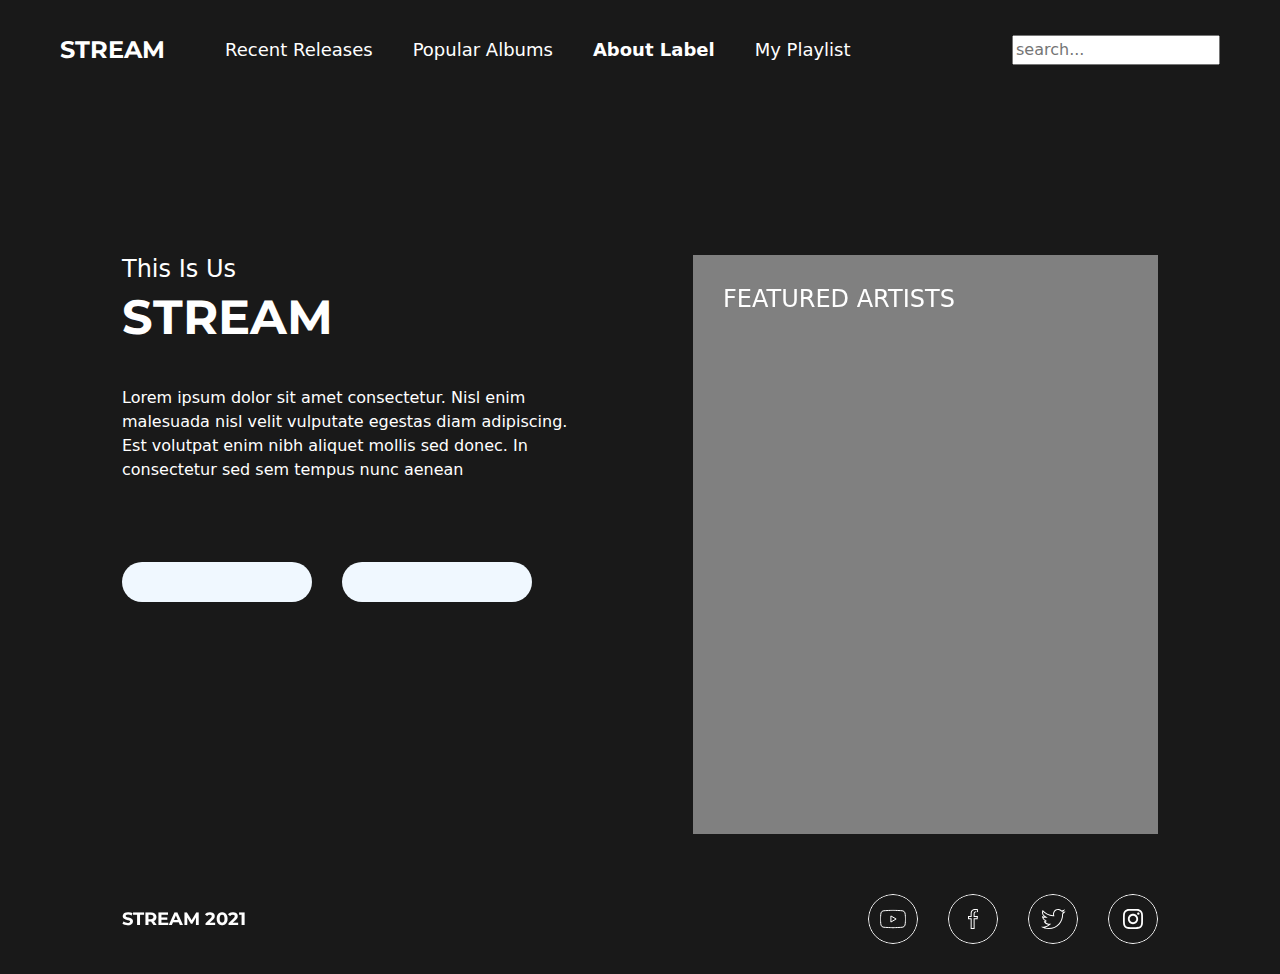
==== pages/about.html @ 1b76180d "complete the structure of the site" ====
<!DOCTYPE html>
<html lang="en">
<head>
    <meta charset="UTF-8">
    <meta http-equiv="X-UA-Compatible" content="IE=edge">
    <meta name="viewport" content="width=device-width, initial-scale=1.0">
    <title>Stream: About Label</title>

    <!--external documents-->
    <link rel="stylesheet" href="https://cdn.jsdelivr.net/npm/bootstrap@5.2.3/dist/css/bootstrap.min.css">
    <script src="https://cdn.jsdelivr.net/npm/bootstrap@5.2.3/dist/js/bootstrap.min.js">  </script>

    <link rel="preconnect" href="https://fonts.googleapis.com">
    <link rel="preconnect" href="https://fonts.gstatic.com" crossorigin>
    <link href="https://fonts.googleapis.com/css2?family=Inter:wght@400;700&family=Montserrat:wght@400;700&display=swap" rel="stylesheet">

    <!--Internal Documents-->
    <link rel="stylesheet" href="../css/main.css">

</head>

<body>

    <div class="container-fluid">

        <!--Navbar-->

        <nav class="navbar">
            <div class="nav-con">
              <div class="wrapper">
                <a href="../index.html"> <div class="brand"> STREAM</div> </a> 
  
                <div class="nav-links">
                  <div class="link">Recent Releases</div>
                  <div class="link">Popular Albums</div>
                  <a href="../pages/about.html"> <div class="link active">About Label</div> </a>
                  <a href="../pages/my-playlist.html"> <div class="link">My Playlist</div> </a>
                </div>
              </div>
  
              <div class="wrapper">
                <div class="search">
                  <input placeholder="search...">
                </div>
              </div>
            
            </div>            
          </nav>

          <!--About Content-->
          <div class="global-padding about-content container">
            <div class="row">
            
                <div class="col-6 about-info">
                    <h3 class="small-heading"> This Is Us</h3>
                    <h2 class="large-heading">STREAM</h2>
                    <p>Lorem ipsum dolor sit amet consectetur. Nisl enim malesuada nisl velit vulputate egestas diam adipiscing. Est volutpat enim nibh aliquet mollis sed donec. In consectetur sed sem tempus nunc aenean  </p>
                    <div class="contact-links">
                        <div class="contact"></div>
                        <div class="contact"></div>
                    </div>
                    <iframe src="https://www.google.com/maps/embed?pb=!1m18!1m12!1m3!1d12377.290535904922!2d-3.0237813716739503!3d39.144642864208684!2m3!1f0!2f0!3f0!3m2!1i1024!2i768!4f13.1!3m3!1m2!1s0xd68fc873595445d%3A0xa8f6b7d4b3d72917!2sHotel%20Ramomar%20S%20A!5e0!3m2!1sen!2sza!4v1679650026086!5m2!1sen!2sza" width="100%" height="200" style="border:0;" allowfullscreen="" loading="lazy" referrerpolicy="no-referrer-when-downgrade"></iframe>
                </div>
    
                <div class="col-6 form">
    
                    <div class="form-con">
                        <h3 class="small-heading"> FEATURED ARTISTS</h3>
                    </div>
    
                </div>
    
            </div>
          </div>
        

        <!--Footer-->

        <div class="global-padding container">
            <div class="row">
              <div class="col-12 footer">
                <div class="brand-footer"> STREAM 2021</div>
                <div class="socials">
                  <div class="social-link youtube"></div>
                  <div class="social-link facebook"></div>
                  <div class="social-link twitter"></div>
                  <div class="social-link instagram"></div>
                </div>
              </div>
            </div>
          </div>

    </div>
    
</body>
</html>
---- css/main.css ----
/* Global Styles*/
body{
    color: white;
    font-family: font-family: 'Inter', sans-serif ;
    background-color: #191919;
}

a{
    text-decoration: none;
}

h1,h2{
    font-family: 'Montserrat', sans-serif;
}
h1{font-weight: 700;}

.global-padding{
    padding-left: 122px;
    padding-right: 122px;
}

.container{
    max-width: 1430px;
}

.container-fluid{
    padding: 0;
}

.section-marg{
    margin-top: 80px;
}

/* Homepage styles */
/* Navbar styles */
.navbar{
    padding-left: 60px;
    padding-right: 60px;
    width: 100%;
    height: 100px;
    position:absolute;
}

.brand{
    display: inline-block;
    font-size: 24px;
    font-family: 'Montserrat', sans-serif;
    font-weight: 700;
    margin-right: 60px;
    color: white;
    transition: ease-out;
    transition-duration: 0.2s;
}

.brand:hover{
    cursor: pointer;
    color: #F20D26;
    transition: ease-out;
    transition-duration: 0.2s;

}

.nav-links{
    display: flex;
}

.link{
    font-size: 18px;
    color: white;
    margin-right: 40px;
    padding-top: 10px;
    padding-bottom: 10px;
    cursor: pointer;
    border-bottom: 2px solid transparent;
    transition-duration: 0.2s;
}

.link:hover{
    border-bottom: 2px solid #F20D26;
    transition: ease-out;
    transition-duration: 0.2s;
}

.active{
    font-weight: 700;
}

.nav-con{
    width: 100%;
    display: flex;
    align-items: center;
    justify-content: space-between;
}

.search{
    
}

.nav-con .wrapper{
    display: flex;
    align-items: center;
}

/* Header/hero */

header{
    width: 100%;
    min-height: 110vh;
    background-color: #2b2b2b;
}

.hero-content{
    padding-top: 45vh;
}

.hero-content_buttons{
    margin-top: 70px;
    display: flex;
    align-items: center;
}

.large-button{
    display: inline-block;
    width: 225px;
    height: 70px;
    text-align: center;
    padding-top: 16px;
    border-radius: 100px;
    font-size: 24px;
    margin-right: 30px;
    transition: 0.2s;
    transition-timing-function: ease-out;
}

.filled{
    background-color: #F20D26 ;
    color: white;
}

.large-button:hover{
    background-color: white;
    color: black;
    cursor: pointer;
    transition: 0.2s;
    transition-timing-function: ease-out;
}

.invert{
    border: 2px solid #F20D26;
}

.large-heart_con{
    display: flex;
    align-items: center;
    justify-content: center;
    border-radius: 50%;
    width: 70px;
    height: 70px;
    border: 2px solid #F20D26;
    transition: 0.2s;
    transition-timing-function: ease-out;
    justify-content: center;
}

.heart-icon{
    width: 32.88px;
    height: 28.64px;
    display: inline-block;
    background-image: url("../assets/heart\ icon.svg");
    background-position: center;
    background-size: cover;
}

/* Introduction Section */

.featured{
    width: 100%;
    margin-top: -60px;
    display: flex;
    justify-content: space-between;
    position: relative;
}

.featured_video{
    width: 50%;
    height: 25vw;
    background-color: #2b2b2b;
    z-index: 2;
}

.featured_intro{
    width: 57%;
    background: rgba(51,51,51,0.8);
    margin-left: -7%;
    min-height: 30vw;
    padding-left: 12%;
    padding-top: 30px;
    padding-right: 60px;
    z-index: 1;
}

.large-heading{
    font-size: 48px;
    font-weight: 700;
    margin-bottom: 40px;
}

.small-heading{
    font-size: 24px;
    font-weight: 400;
    margin-bottom: 5px;
}

.arrow-con{
    display: flex;
    margin-top: 30px;
    margin-bottom: 30px;
    float: right;
}

.arrow{
    display: flex;
    align-items: center;
    justify-content: center;
    border-radius: 50%;
    width: 50px;
    height: 50px;
    border: 4px solid #F20D26;
    transition: 0.2s;
    transition-timing-function: ease-out;
    justify-content: center;
    margin-left: 20px;
}

.arrow-icon{
    width: 7.72px;
    height: 15.43px;
    display: inline-block;
    background-position: center;
    background-size: cover;
}

.left-arrow{
    background-image: url("../assets/left\ arrow.svg");
}

.right-arrow{
    background-image: url("../assets/right\ arrow.svg");
}

.circle:hover{
    background-color: #F20D26;
    cursor: pointer;
    transition: 0.2s;
    transition-timing-function: ease-out;
}

/* Recent releases section */


.album{
    height: 277px;
    width: 277px;
    background-color: lightgray;
}

.margin-b{
    margin-bottom: 40px;
}

.album-hover{
    width: 100%;
    height: 100%;
    transition-duration: 0.2s;
    opacity: 0%;
}

.album-play{
    width: 100%;
    height: 207px;
    display: flex;
}

.album-info{
    width: 100%;
    height: 70px;
    background-color: rgba(0,0,0,0.8);
}

.album:hover .album-hover{
    opacity: 100%;
    transition: ease-out;
    transition-duration: 0.2s;
    cursor: pointer;
}

.album-play{
    display: flex;
    justify-content: center;
    align-items: center;
}

.play-button{
    display: inline-block;
    height: 70px;
    width: 70px;
    background-image: url("../assets/play_icon.svg");
    background-position: center;
    background-size: cover;
}

.album-info{
    display: flex;
    justify-content: space-between;
    align-items: center;
    padding-left: 10px;
    padding-right: 10px;
}

.information{
    display: inline-block;
}

.like{
    display: inline-block;
}

.artist-name{
    font-size: 12px;
    margin-bottom: 4px;
}

.album-name{
    font-size: 18px;
    font-family: 'Montserrat', sans-serif;
    font-weight: 700;
    margin: 0;
}

.like{
    width: 40px;
    height: 40px;
    border-radius: 50%;
    background-image: url("../assets/heart_icon_smal\ 1.svg");
    background-position: center;
    background-size: cover;
}

/* Footer */

.small-top-marg{
    margin-top: 30px;
}

.footer{
    display: flex;
    justify-content: space-between;
    align-items: center;
    padding-top: 60px;
    padding-bottom: 30px;
}

.brand-footer{
    font-size: 18px;
    font-family: 'Montserrat', sans-serif;
    font-weight: 700;
    margin: 0;
}

.socials{
    display: flex;
}

.social-link{
    width: 50px;
    height: 50px;
    border-radius: 50%;
    background-position: center;
    background-size: cover;
    transition: ease-out;
    transition-duration: 0.2s;
    margin-left: 30px;
}

.social-link:hover{
    scale:1.1;
    transition: ease-out;
    transition-duration: 0.2s;
    cursor: pointer;
}

.youtube{
    background-image: url("../assets/youtube.svg");
}

.facebook{
    background-image: url("../assets/facebook.svg");
}

.twitter{
    background-image: url("../assets/twitter.svg");
}

.instagram{
    background-image: url("../assets/instagram.svg");
}

/* Page 2 */
/* About content */

.about-content{
    padding-top: 255px;
}

.about-info{
    padding-right: 5%;
}

.form{
    padding-left: 5%;
}

.contact-links{
    display: flex;
    margin-top: 80px;
    margin-bottom: 25px;
}

.contact{
    width: 190px;
    height: 40px;
    border-radius: 100px;
    background-color: aliceblue;
    margin-right: 30px;
}

.form-con{
    width: 100%;
    height: 100%;
    background-color: gray;
    padding: 30px;
}

/* Page 3 */

/* Playlist Interface */

.playlist-interface{
    padding-top: 145px;
}

.playlist_album-cover{
    width: 100%;
    background-color: aliceblue;
    height: 470px;
}

.playlist_songs{
    width: 100%;
    background-color: rgb(47, 100, 146);
    height: 500px;
}

.slider-controls{
    background-color: aliceblue;
    height: 50px;
    margin-top: 140px;
    margin-bottom: 40px;
}
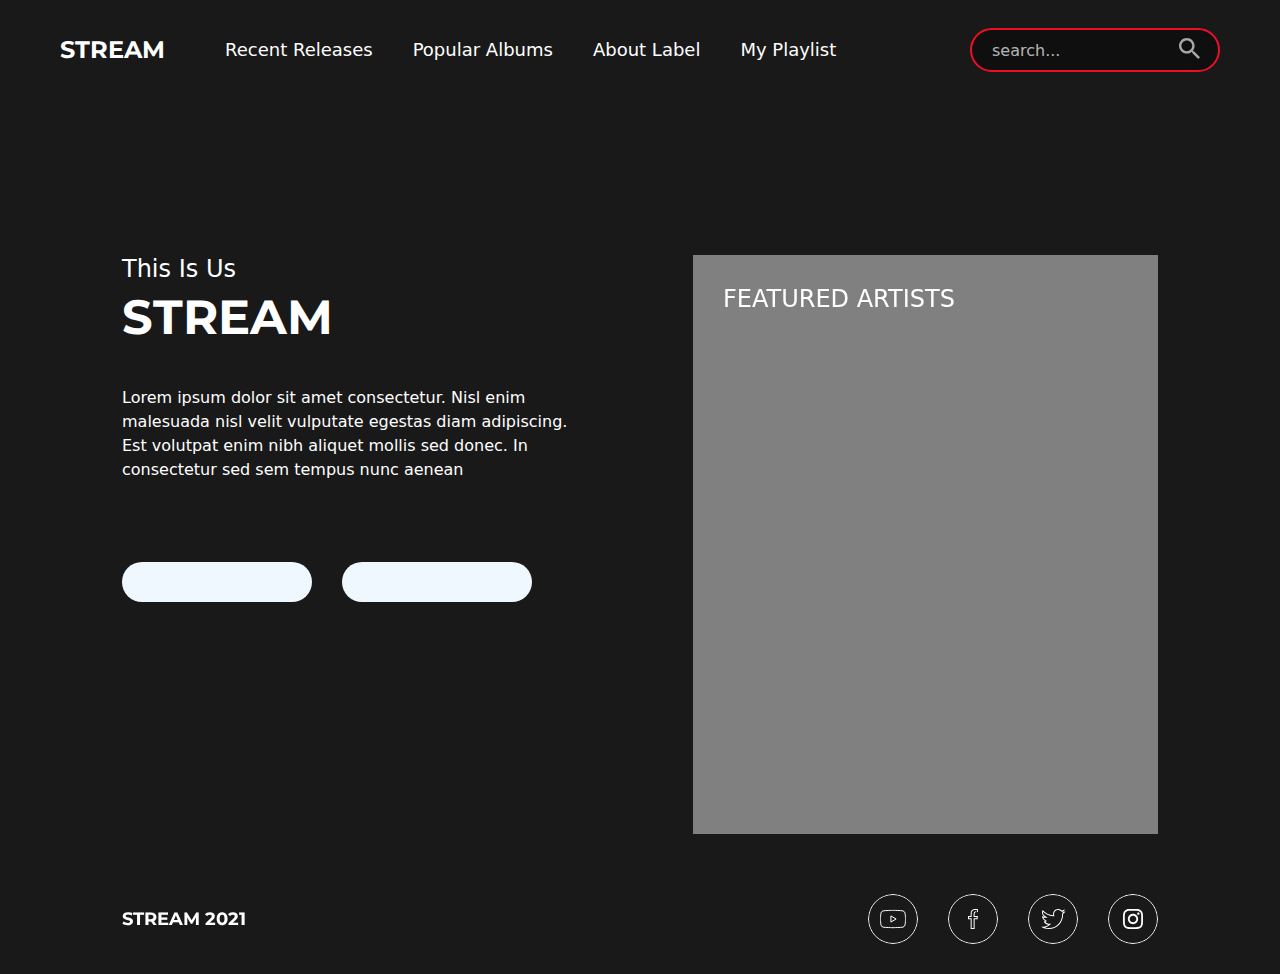
==== commit 8de07c32: "update navbar" ====
--- a/pages/about.html
+++ b/pages/about.html
@@ -26,26 +26,28 @@
         <!--Navbar-->
 
         <nav class="navbar">
-            <div class="nav-con">
-              <div class="wrapper">
-                <a href="../index.html"> <div class="brand"> STREAM</div> </a> 
-  
-                <div class="nav-links">
-                  <div class="link">Recent Releases</div>
-                  <div class="link">Popular Albums</div>
-                  <a href="../pages/about.html"> <div class="link active">About Label</div> </a>
-                  <a href="../pages/my-playlist.html"> <div class="link">My Playlist</div> </a>
-                </div>
+          <div class="nav-con">
+            <div class="wrapper">
+              <a href="../index.html"> <div class="brand"> STREAM</div> </a> 
+
+              <div class="nav-links">
+                <div class="link">Recent Releases</div>
+                <div class="link">Popular Albums</div>
+                <a href="/pages/about.html"> <div class="link">About Label</div> </a>
+                <a href="/pages/my-playlist.html"> <div class="link">My Playlist</div> </a>
               </div>
-  
-              <div class="wrapper">
-                <div class="search">
-                  <input placeholder="search...">
-                </div>
+            </div>
+
+            <div class="wrapper-search">
+              <div class="search">
+                <input class="search-bar" placeholder="search...">
               </div>
-            
-            </div>            
-          </nav>
+              <div class="search-icon">
+                <img class="" src="/assets/search-icon.svg">
+              </div>
+            </div>
+          </div>            
+        </nav>
 
           <!--About Content-->
           <div class="global-padding about-content container">
--- a/css/main.css
+++ b/css/main.css
@@ -92,21 +92,58 @@
     justify-content: space-between;
 }
 
-.search{
-    
-}
-
 .nav-con .wrapper{
     display: flex;
     align-items: center;
 }
 
+.search-bar{
+    width: 250px;
+    height: 44px;
+    border-radius: 50px;
+    background-color: rgba(0,0,0,0.4);
+    border: 2px solid #F20D26;
+    padding: 0;
+    padding-left: 20px;
+    padding-right: 20px;
+    color: white;
+    padding-right: 50px;
+}
+
+.search-bar::placeholder{
+    color: rgba(255, 255, 255, 0.7);
+}
+
+.wrapper-search{
+    position: relative;
+}
+
+.search-icon{
+    opacity: 80%;
+    position: absolute;
+    right: 20px;
+    top: 8px;
+    cursor: pointer;
+}
+
+
+
 /* Header/hero */
 
 header{
     width: 100%;
     min-height: 110vh;
-    background-color: #2b2b2b;
+    background-image: url("../assets/hero\ image.jpg");
+    background-position: center;
+    background-size: cover;
+}
+
+.hero-content h1{
+    font-size: 72px;
+}
+
+.hero-content h3{
+    font-size: 36px;
 }
 
 .hero-content{
@@ -262,6 +299,7 @@
     height: 277px;
     width: 277px;
     background-color: lightgray;
+    margin-bottom: 30px;
 }
 
 .margin-b{
@@ -285,6 +323,8 @@
     width: 100%;
     height: 70px;
     background-color: rgba(0,0,0,0.8);
+    background-size: cover;
+    background-position: center;
 }
 
 .album:hover .album-hover{
@@ -304,9 +344,18 @@
     display: inline-block;
     height: 70px;
     width: 70px;
+    border-radius: 50%;
     background-image: url("../assets/play_icon.svg");
     background-position: center;
     background-size: cover;
+    transition: ease-out;
+    transition-duration: 0.2s;
+}
+
+.play-button:hover{
+    background-color: #F20D26;
+    transition: ease-out;
+    transition-duration: 0.2s;
 }
 
 .album-info{
@@ -318,10 +367,6 @@
 }
 
 .information{
-    display: inline-block;
-}
-
-.like{
     display: inline-block;
 }
 
@@ -338,13 +383,29 @@
 }
 
 .like{
+    display: inline-block;
     width: 40px;
     height: 40px;
     border-radius: 50%;
     background-image: url("../assets/heart_icon_smal\ 1.svg");
     background-position: center;
     background-size: cover;
-}
+    transition: ease-out;
+    transition-duration: 0.2s;
+}
+
+.song-1{ background-image: url("../assets/albums/album01.jpg"); }
+.song-2{ background-image: url("../assets/albums/album02.jpg"); }
+.song-3{ background-image: url("../assets/albums/album03.jpg"); }
+.song-4{ background-image: url("../assets/albums/album04.jpg"); }
+.song-5{ background-image: url("../assets/albums/album05.jpg"); }
+.song-6{ background-image: url("../assets/albums/album06.jpg"); }
+.song-7{ background-image: url("../assets/albums/album07.jpg"); }
+.song-8{ background-image: url("../assets/albums/album08.jpg"); }
+.song-9{ background-image: url("../assets/albums/album09.jpg"); }
+.song-10{ background-image: url("../assets/albums/album10.jpg"); }
+.song-11{ background-image: url("../assets/albums/album11.jpg"); }
+.song-12{ background-image: url("../assets/albums/album12.jpg"); }
 
 /* Footer */
 
@@ -389,21 +450,10 @@
     cursor: pointer;
 }
 
-.youtube{
-    background-image: url("../assets/youtube.svg");
-}
-
-.facebook{
-    background-image: url("../assets/facebook.svg");
-}
-
-.twitter{
-    background-image: url("../assets/twitter.svg");
-}
-
-.instagram{
-    background-image: url("../assets/instagram.svg");
-}
+.youtube{background-image: url("../assets/youtube.svg");}
+.facebook{background-image: url("../assets/facebook.svg");}
+.twitter{background-image: url("../assets/twitter.svg");}
+.instagram{background-image: url("../assets/instagram.svg");}
 
 /* Page 2 */
 /* About content */
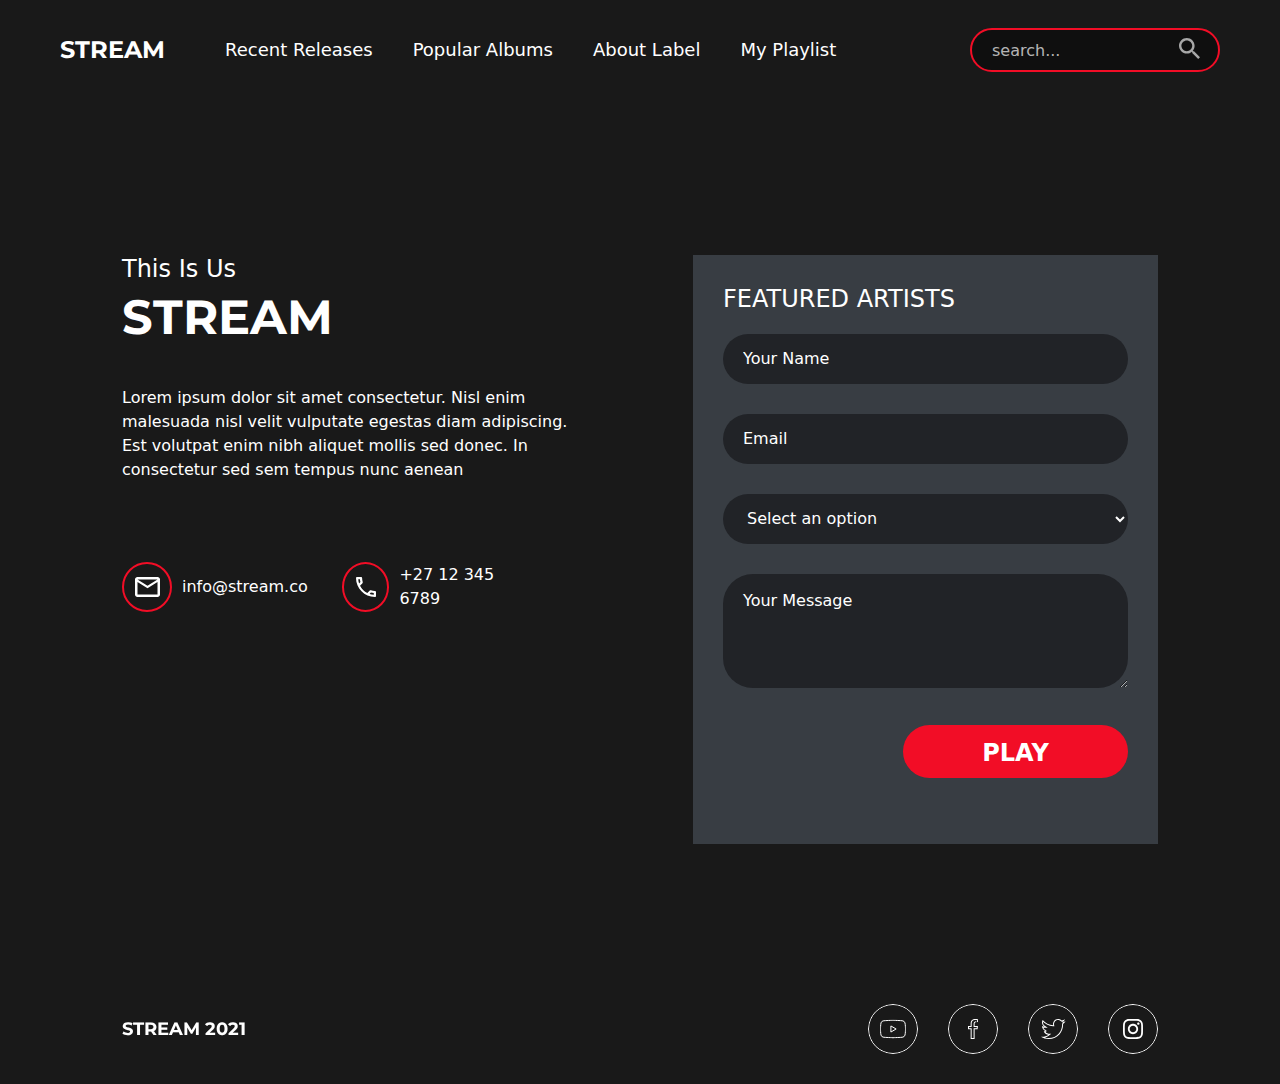
==== commit e5fe414b: "complete about page" ====
--- a/pages/about.html
+++ b/pages/about.html
@@ -58,8 +58,21 @@
                     <h2 class="large-heading">STREAM</h2>
                     <p>Lorem ipsum dolor sit amet consectetur. Nisl enim malesuada nisl velit vulputate egestas diam adipiscing. Est volutpat enim nibh aliquet mollis sed donec. In consectetur sed sem tempus nunc aenean  </p>
                     <div class="contact-links">
-                        <div class="contact"></div>
-                        <div class="contact"></div>
+                      <a href="mailto:info@stream.co" >
+                        <div class="contact">
+                          <div class="contact-icon email "></div>
+                          info@stream.co
+                        </div>
+                      </a>
+
+                      <a href="tel:0123456789" >
+                        <div class="contact">
+                          <div class="contact-icon phone "></div>
+                          +27 12 345 6789
+                        </div>
+                      </a>
+
+                        
                     </div>
                     <iframe src="https://www.google.com/maps/embed?pb=!1m18!1m12!1m3!1d12377.290535904922!2d-3.0237813716739503!3d39.144642864208684!2m3!1f0!2f0!3f0!3m2!1i1024!2i768!4f13.1!3m3!1m2!1s0xd68fc873595445d%3A0xa8f6b7d4b3d72917!2sHotel%20Ramomar%20S%20A!5e0!3m2!1sen!2sza!4v1679650026086!5m2!1sen!2sza" width="100%" height="200" style="border:0;" allowfullscreen="" loading="lazy" referrerpolicy="no-referrer-when-downgrade"></iframe>
                 </div>
@@ -68,6 +81,18 @@
     
                     <div class="form-con">
                         <h3 class="small-heading"> FEATURED ARTISTS</h3>
+                        <form>
+                          <input class="form-in" type="text" placeholder="Your Name" required>
+                          <input class="form-in" type="email" placeholder="Email" required>
+                          <select class="form-in" required >
+                            <option> General inquiry</option>
+                            <option> Not so general inquiry</option>
+                            <option> Rare inquiry</option>
+                            <option selected> Select an option</option>
+                          </select>
+                          <textarea placeholder="Your Message"></textarea>
+                          <button class="form-button">PLAY</button>
+                        </form>
                     </div>
     
                 </div>
--- a/css/main.css
+++ b/css/main.css
@@ -460,6 +460,7 @@
 
 .about-content{
     padding-top: 255px;
+    margin-bottom: 100px;
 }
 
 .about-info{
@@ -478,17 +479,108 @@
 
 .contact{
     width: 190px;
-    height: 40px;
     border-radius: 100px;
-    background-color: aliceblue;
     margin-right: 30px;
+    display: flex;
+    align-items: center;
+    transition: ease-out;
+    transition-duration: 0.2s;
+}
+
+.contact-icon{
+    height: 50px;
+    width: 50px;
+    border: 2px solid #F20D26;
+    border-radius: 50%;
+    margin-right: 10px;
+    background-position: center;
+    background-repeat: no-repeat;
+}
+
+.contact:hover{
+    background-color: #F20D26;
+    transition: ease-out;
+    transition-duration: 0.2s;
+}
+
+.email{
+    background-image: url("/assets/email-icon.svg");
+}
+
+.phone{
+    background-image: url("/assets/phone-icon.svg");
+}
+
+.contact-links a{
+    color: white;
 }
 
 .form-con{
     width: 100%;
     height: 100%;
-    background-color: gray;
+    background-color: #383D43;
     padding: 30px;
+}
+
+.form-con h3{
+    margin-bottom: 20px;
+}
+
+.form-in{
+    width: 100%;
+    height: 50px;
+    background-color: #212327;
+    border-radius: 50px;
+    padding-left: 20px;
+    border: 0px;
+    margin-bottom: 30px;
+    color: white;
+}
+
+.form-in::placeholder{
+    color: white;
+}
+
+textarea{
+    width: 100%;
+    background-color: #212327;
+    border-radius: 30px;
+    height: 114px;
+    border: 0px;
+    padding-left: 20px;
+    padding-top: 15px;
+    color: white;
+}
+
+textarea::placeholder{
+    color: white;
+}
+
+select{
+    padding-right: 30px;
+    color: white;
+}
+
+.form-button{
+    width: 225px;
+    height: 53px;
+    padding-top: 5px;
+    float: right;
+    border-radius: 50px;
+    color: white;
+    background-color: #F20D26;
+    border: none;
+    font-size: 24px;
+    font-weight: 700;
+    margin-top: 30px;
+    transition: ease-out;
+    transition-duration: 0.2s;
+}
+
+.form-button:hover{
+    background-color: #f55769;
+    transition: ease-out;
+    transition-duration: 0.2s;
 }
 
 /* Page 3 */
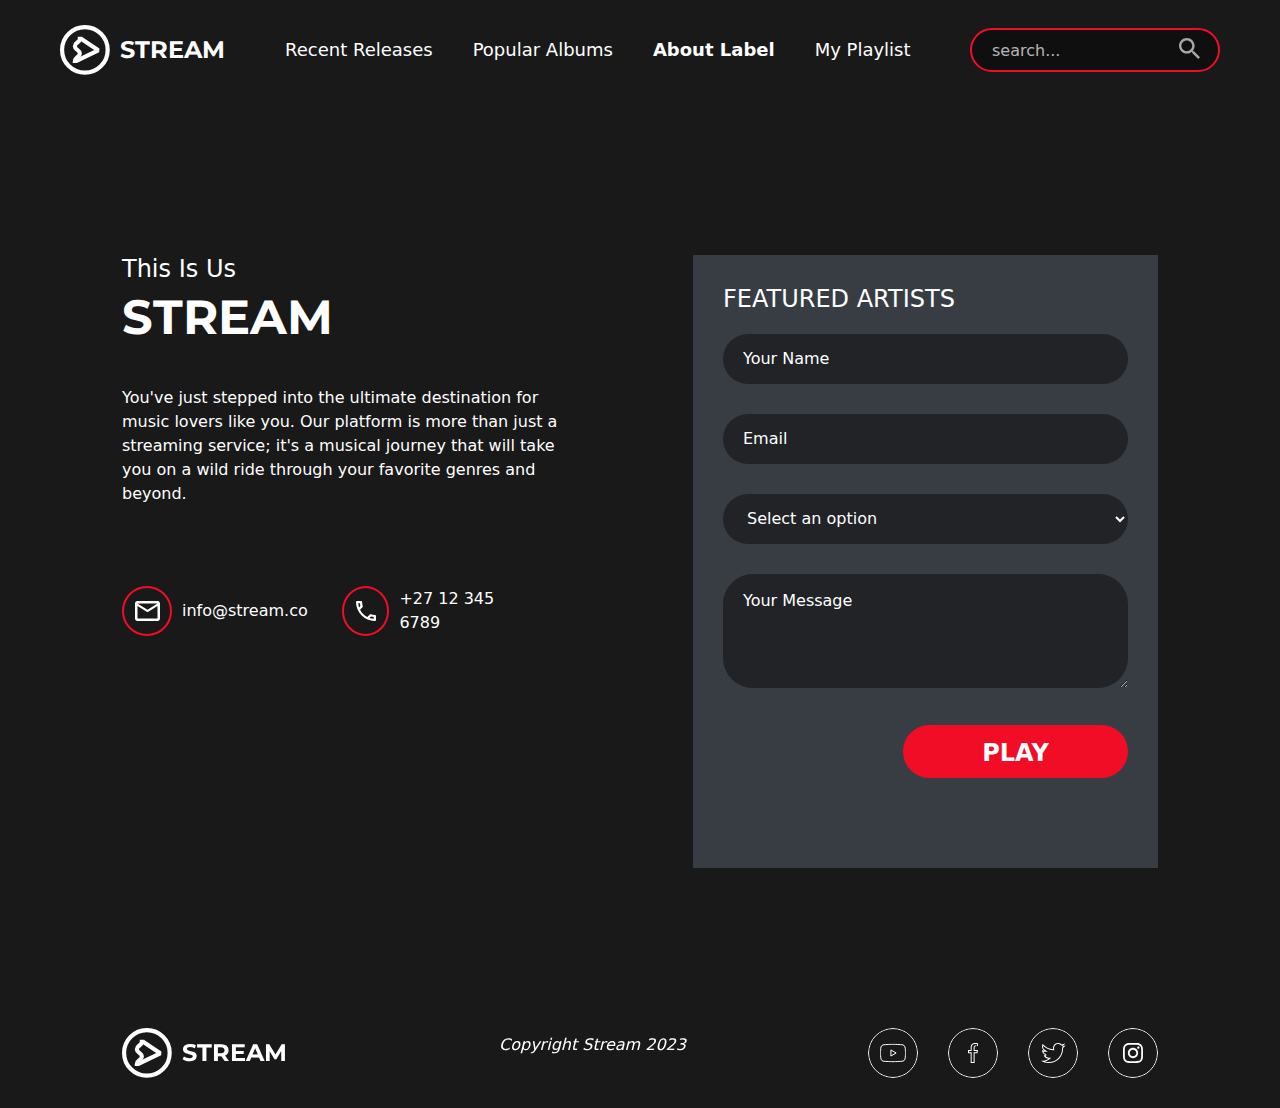
==== commit d06b07c0: "complete media player interface" ====
--- a/pages/about.html
+++ b/pages/about.html
@@ -28,12 +28,15 @@
         <nav class="navbar">
           <div class="nav-con">
             <div class="wrapper">
-              <a href="../index.html"> <div class="brand"> STREAM</div> </a> 
+              <a href="../index.html"> <div class="brand"> 
+                <div class="brand-icon"> <img src="/assets/stream_small_logo_white.svg" width="50px" height="50px" ></div>
+                STREAM
+              </div> </a> 
 
               <div class="nav-links">
-                <div class="link">Recent Releases</div>
-                <div class="link">Popular Albums</div>
-                <a href="/pages/about.html"> <div class="link">About Label</div> </a>
+                <a href="http://127.0.0.1:5501/index.html#recent-releases"> <div class="link">Recent Releases</div> </a>
+                <a href="http://127.0.0.1:5501/index.html#popular-albums"> <div class="link">Popular Albums</div> </a>
+                <a href="/pages/about.html"> <div class="link active">About Label</div> </a>
                 <a href="/pages/my-playlist.html"> <div class="link">My Playlist</div> </a>
               </div>
             </div>
@@ -56,7 +59,7 @@
                 <div class="col-6 about-info">
                     <h3 class="small-heading"> This Is Us</h3>
                     <h2 class="large-heading">STREAM</h2>
-                    <p>Lorem ipsum dolor sit amet consectetur. Nisl enim malesuada nisl velit vulputate egestas diam adipiscing. Est volutpat enim nibh aliquet mollis sed donec. In consectetur sed sem tempus nunc aenean  </p>
+                    <p>You've just stepped into the ultimate destination for music lovers like you. Our platform is more than just a streaming service; it's a musical journey that will take you on a wild ride through your favorite genres and beyond.  </p>
                     <div class="contact-links">
                       <a href="mailto:info@stream.co" >
                         <div class="contact">
@@ -74,8 +77,8 @@
 
                         
                     </div>
-                    <iframe src="https://www.google.com/maps/embed?pb=!1m18!1m12!1m3!1d12377.290535904922!2d-3.0237813716739503!3d39.144642864208684!2m3!1f0!2f0!3f0!3m2!1i1024!2i768!4f13.1!3m3!1m2!1s0xd68fc873595445d%3A0xa8f6b7d4b3d72917!2sHotel%20Ramomar%20S%20A!5e0!3m2!1sen!2sza!4v1679650026086!5m2!1sen!2sza" width="100%" height="200" style="border:0;" allowfullscreen="" loading="lazy" referrerpolicy="no-referrer-when-downgrade"></iframe>
-                </div>
+                    <iframe src="https://www.google.com/maps/embed?pb=!1m18!1m12!1m3!1d3589.320883855264!2d28.207364715023623!3d-25.891819883577803!2m3!1f0!2f0!3f0!3m2!1i1024!2i768!4f13.1!3m3!1m2!1s0x1e956608911ce097%3A0x519896b4b6eda40a!2sOpen%20Window!5e0!3m2!1sen!2sza!4v1680779774420!5m2!1sen!2sza" width="100%" height="200" style="border:0;" allowfullscreen="" loading="lazy" referrerpolicy="no-referrer-when-downgrade"></iframe>
+                  </div>
     
                 <div class="col-6 form">
     
@@ -104,18 +107,22 @@
         <!--Footer-->
 
         <div class="global-padding container">
-            <div class="row">
-              <div class="col-12 footer">
-                <div class="brand-footer"> STREAM 2021</div>
-                <div class="socials">
-                  <div class="social-link youtube"></div>
-                  <div class="social-link facebook"></div>
-                  <div class="social-link twitter"></div>
-                  <div class="social-link instagram"></div>
-                </div>
+          <div class="row">
+            <div class="col-12 footer">
+              <a href="../index.html"> <div class="brand"> 
+                <div class="brand-icon"> <img src="/assets/stream_small_logo_white.svg" width="50px" height="50px" ></div>
+                STREAM
+              </div> </a> 
+              <p>Copyright Stream 2023</p>
+              <div class="socials">
+                <a href="https://www.youtube.com"> <div class="social-link youtube"></div> </a>
+                <a href="https://www.facebook.com"> <div class="social-link facebook"></div> </a>
+                <a href="https://www.twitter.com"> <div class="social-link twitter"></div> </a>
+                <a href="https://www.instagram.com"> <div class="social-link instagram"></div> </a>
               </div>
             </div>
           </div>
+        </div>
 
     </div>
     
--- a/css/main.css
+++ b/css/main.css
@@ -42,7 +42,8 @@
 }
 
 .brand{
-    display: inline-block;
+    display: flex;
+    align-items: center;
     font-size: 24px;
     font-family: 'Montserrat', sans-serif;
     font-weight: 700;
@@ -50,6 +51,11 @@
     color: white;
     transition: ease-out;
     transition-duration: 0.2s;
+}
+
+.brand-icon{
+    margin-right: 10px;
+    fill: #F20D26;
 }
 
 .brand:hover{
@@ -373,6 +379,7 @@
 .artist-name{
     font-size: 12px;
     margin-bottom: 4px;
+    text-transform: capitalize;
 }
 
 .album-name{
@@ -380,6 +387,7 @@
     font-family: 'Montserrat', sans-serif;
     font-weight: 700;
     margin: 0;
+    text-transform: capitalize;
 }
 
 .like{
@@ -421,6 +429,10 @@
     padding-bottom: 30px;
 }
 
+.footer p{
+    font-style: italic;
+}
+
 .brand-footer{
     font-size: 18px;
     font-family: 'Montserrat', sans-serif;
@@ -593,8 +605,31 @@
 
 .playlist_album-cover{
     width: 100%;
-    background-color: aliceblue;
-    height: 470px;
+    background-image: url("/assets/favourite-cover.jpg");
+    background-position: center;
+    height: 400px;
+}
+
+.playlist-overlay{
+    width: 100%;
+    height: 100%;
+    background-color: #00000050;
+    font-family: 'Montserrat', sans-serif;
+    font-weight: 700;
+    text-align: center;
+    padding-top: 120px;
+}
+
+
+
+.favourites{
+    font-size: 55px;
+    margin: 0;
+}
+
+.mix{
+    font-size: 40px;
+    margin-bottom: 40px;
 }
 
 .playlist_songs{
@@ -608,4 +643,217 @@
     height: 50px;
     margin-top: 140px;
     margin-bottom: 40px;
+}
+
+.tab-select{
+    margin-bottom: 30px;
+}
+
+.tab{
+    width: 100%;
+    
+    display: flex;
+    flex-direction: column;
+    align-items: center;
+}
+
+.tab p{
+    margin: 0;
+    padding: 0;
+    font-size: 18px;
+    font-family: 'Montserrat', sans-serif;
+    cursor: pointer;
+}
+
+.underline{
+    width: 50%;
+    height: 4px;
+    background-color: #F20D26;
+    margin-top: 5px;
+}
+
+.tab-on{font-weight: 700;}
+
+.headers{
+    width: 100%;
+    font-size: 18px;
+    font-weight: 700;
+    margin-bottom: 10px;
+}
+
+.song-item{
+    width: 100%;
+    display: flex;
+    align-items: center;
+    margin-bottom: 10px;
+}
+
+.column{
+    align-items: first baseline;
+    justify-content: center;
+    flex-direction: column;
+    
+}
+
+.song-item p{
+    margin: 0;
+}
+
+.song-item-headers{
+    margin-left: 30px;
+    margin-top: 10px;
+}
+
+.song{
+    border-bottom: 2px solid #ffffff25;
+    margin-left: 30px;
+    margin-top: 10px;
+    display: flex;
+    align-items: center;
+}
+
+.first-item{
+    padding-left: 0;
+}
+
+.last-item{
+    padding-right: 0;
+}
+
+.song-name{
+    font-size: 14px;
+    font-weight: 700;
+}
+
+.song-info{
+    font-size: 12px;
+
+}
+
+.song-option{
+    float: right;
+}
+
+.options{
+    width: 100%;
+    display: flex;
+    justify-content: right;
+    margin-bottom: 10px;
+    cursor: pointer;
+}
+
+.listening{
+    font-weight: 700;
+}
+
+/* Slider Buttons */
+
+.slider-con{
+    width: 100%;
+    margin-bottom: 40px;
+}
+
+.slider-line{
+    width: 100%;
+    height: 4px;
+    background-color: #FFFFFF20;
+}
+
+.slider-inner{
+    width: 30%;
+    height: 5px;
+    background-color: #F20D26;
+}
+
+.slider-icon{
+    width: 20px;
+    height: 20px;
+    background-color: #F20D26;
+    border-radius: 50%;
+    margin-left: 30%;
+    margin-top: -12px;
+}
+
+.slider-icon:hover{
+    cursor: pointer;
+}
+
+.hud{
+    display: flex;
+    justify-content: space-between;
+    padding-bottom: 30px;
+    align-items: center;
+    font-family: 'Montserrat', sans-serif;
+}
+
+.row-flex{
+    display: flex;
+    flex-direction: row;
+    align-items: center;
+}
+
+.now-playing-image{
+    width: 70px;
+    height: 70px;
+}
+
+.now-playing-info{
+    display: flex;
+    height: 100%;
+    margin-left: 20px;
+    
+}
+
+.playing-song{
+    font-size: 24px;
+    font-weight: 700;
+    margin: 0;
+}
+
+.playing-artist{
+    margin: 0;
+    font-size: 14px;
+}
+
+.song-nav{
+    margin-left: 30px;
+    margin-right: 30px;
+    width: 50px;
+    height: 50px;
+    border-radius: 50%;
+    transition: ease-out;
+    transition-duration: 0.2s;
+}
+
+.song-pause{
+    width: 100px;
+    height: 100px;
+    transition: ease-out;
+    transition-duration: 0.2s;
+}
+
+.song-pause:hover{
+    cursor: pointer;
+    opacity: 0.6;
+    transition: ease-out;
+    transition-duration: 0.2s;
+}
+
+.playing-time{
+    font-size: 18px;
+    font-weight: 700;
+    margin-right: 40px;
+}
+
+.playing-options{
+    width: 40px;
+    height: 40px;
+    border: 2px solid white;
+    border-radius: 50%;
+    padding-top: 15px;
+    cursor: pointer;
+}
+
+.options-icon{
+    transform: rotateZ(90deg);
 }